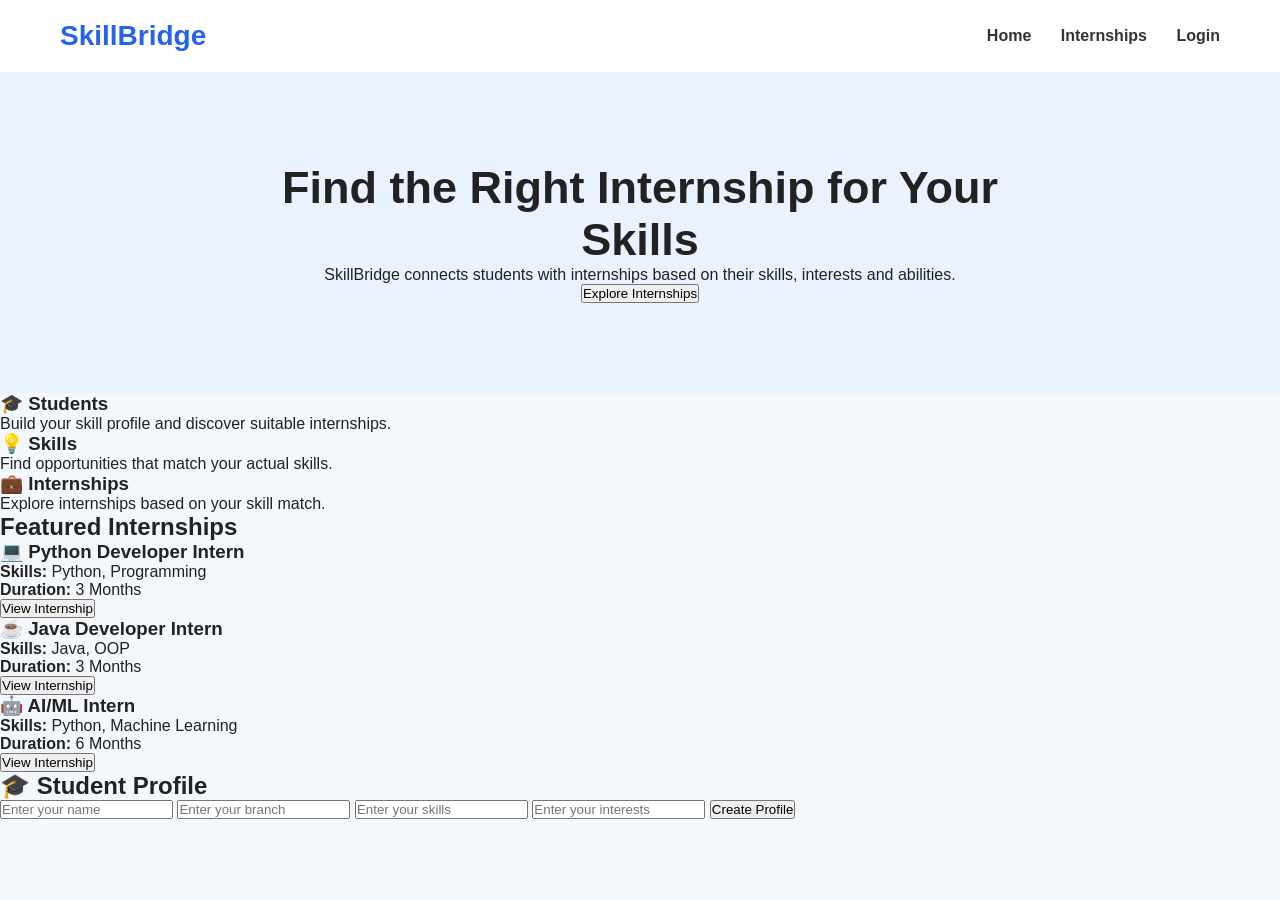
==== index.html @ 3b3c2ec1 "Move frontend files to root for Github Pages" ====
<!DOCTYPE html>
<html lang="en">
<head>
    <meta charset="UTF-8">
    <meta name="viewport" content="width=device-width, initial-scale=1.0">
    <title>SkillBridge</title>
    <link rel="stylesheet" href="style.css">
</head>

<body>

    <nav>
        <h2>SkillBridge</h2>

        <div>
            <a href="#">Home</a>
            <a href="#">Internships</a>
            <a href="#">Login</a>
        </div>
    </nav>

    <section class="hero">
        <h1>Find the Right Internship for Your Skills</h1>

        <p>
            SkillBridge connects students with internships
            based on their skills, interests and abilities.
        </p>

        <button id="findInternshipsBtn">Explore Internships</button>
    </section>

    <section class="features">

        <div class="card">
            <h3>🎓 Students</h3>
            <p>Build your skill profile and discover suitable internships.</p>
        </div>

        <div class="card">
            <h3>💡 Skills</h3>
            <p>Find opportunities that match your actual skills.</p>
        </div>

        <div class="card">
            <h3>💼 Internships</h3>
            <p>Explore internships based on your skill match.</p>
        </div>

    </section>
<section class="internships">

    <h2>Featured Internships</h2>

    <div class="internship-container">

        <div class="internship-card">
            <h3>💻 Python Developer Intern</h3>
            <p><strong>Skills:</strong> Python, Programming</p>
            <p><strong>Duration:</strong> 3 Months</p>
            <button>View Internship</button>
        </div>

        <div class="internship-card">
            <h3>☕ Java Developer Intern</h3>
            <p><strong>Skills:</strong> Java, OOP</p>
            <p><strong>Duration:</strong> 3 Months</p>
            <button>View Internship</button>
        </div>

        <div class="internship-card">
            <h3>🤖 AI/ML Intern</h3>
            <p><strong>Skills:</strong> Python, Machine Learning</p>
            <p><strong>Duration:</strong> 6 Months</p>
            <button>View Internship</button>
        </div>

    </div>

</section>
    <script src="script.js"></script>

</body>
</html>
<section class="student-profile">

    <h2>🎓 Student Profile</h2>

    <div class="profile-form">

        <input type="text" id="studentName" placeholder="Enter your name">

        <input type="text" id="studentBranch" placeholder="Enter your branch">

        <input type="text" id="studentSkills" placeholder="Enter your skills">

        <input type="text" id="studentInterest" placeholder="Enter your interests">

        <button id="createProfileBtn">Create Profile</button>

    </div>

</section>
---- style.css ----
* {
    margin: 0;
    padding: 0;
    box-sizing: border-box;
}

body {
    font-family: Arial, sans-serif;
    background: #f4f7fb;
    color: #222;
}

/* Navbar */
nav {
    display: flex;
    justify-content: space-between;
    align-items: center;
    padding: 20px 60px;
    background: white;
    box-shadow: 0 2px 8px rgba(0, 0, 0, 0.08);
}

nav h2 {
    color: #2563eb;
    font-size: 28px;
}

nav a {
    text-decoration: none;
    color: #333;
    margin-left: 25px;
    font-weight: bold;
}

/* Hero Section */
.hero {
    text-align: center;
    padding: 90px 20px;
    background: #eaf2ff;
}

.hero h1 {
    font-size: 45px;
    max-width: 800px;
    margin: auto;
    color: #1
    /* Internship Section */
.internships {
    padding: 60px 30px;
    text-align: center;
    background: white;
}

.internships h2 {
    font-size: 32px;
    margin-bottom: 35px;
    color: #1e3a8a;
}

.internship-container {
    display: flex;
    justify-content: center;
    gap: 25px;
    flex-wrap: wrap;
}

.internship-card {
    width: 300px;
    padding: 25px;
    background: #f4f7fb;
    border-radius: 12px;
    box-shadow: 0 4px 15px rgba(0, 0, 0, 0.08);
}

.internship-card h3 {
    margin-bottom: 15px;
}

.internship-card p {
    margin: 10px 0;
}
.student-profile {
    padding: 60px 20px;
    text-align: center;
    background: #eaf2ff;
}

.student-profile h2 {
    font-size: 32px;
    color: #1e3a8a;
    margin-bottom: 30px;
}

.profile-form {
    max-width: 500px;
    margin: auto;
    display: flex;
    flex-direction: column;
    gap: 15px;
}

.profile-form input {
    padding: 14px;
    border: 1px solid #ccc;
    border-radius: 8px;
    font-size: 16px;
}

.profile-form button {
    margin-top: 10px;
}
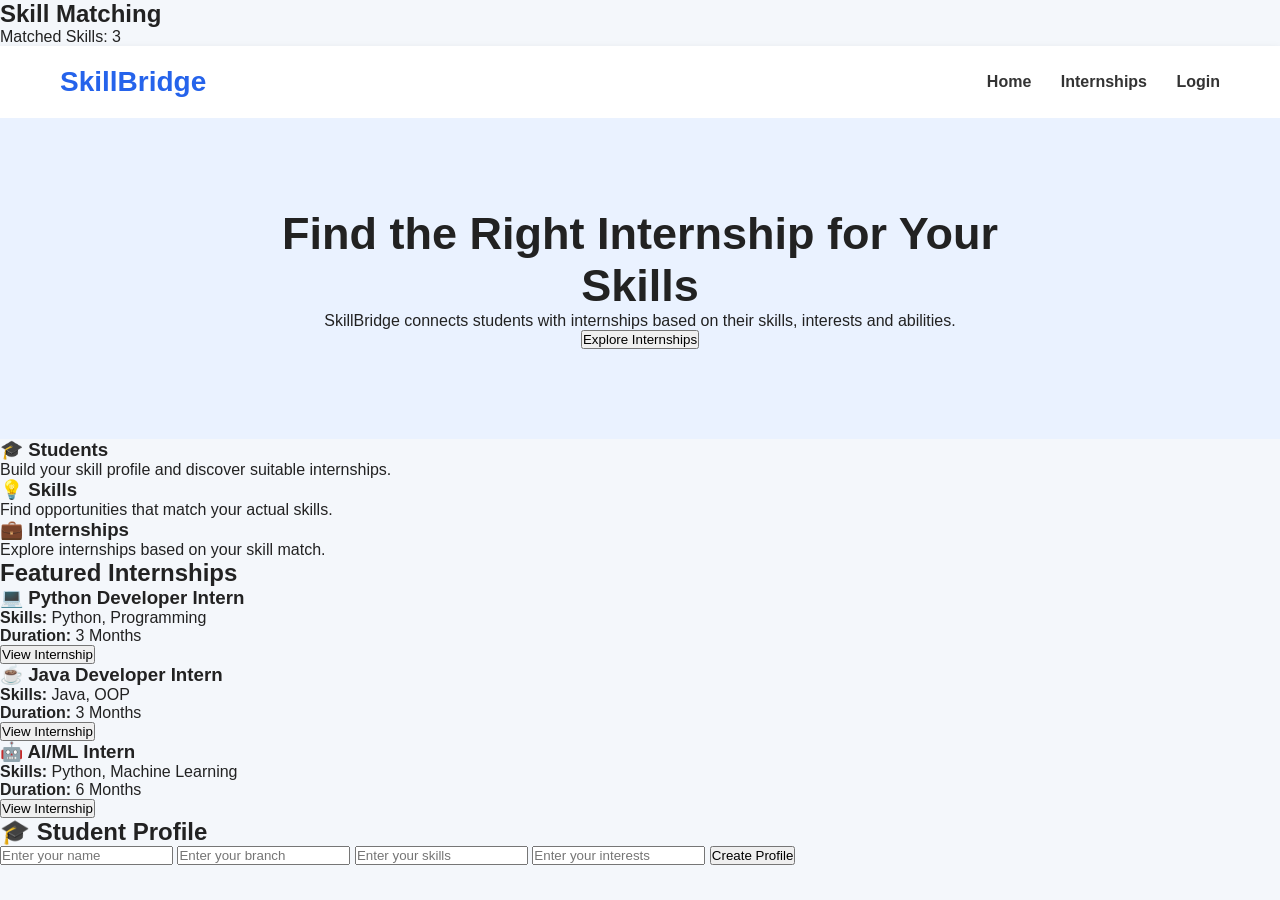
==== commit 44687e4e: "Add skill matching result" ====
--- a/index.html
+++ b/index.html
@@ -8,6 +8,8 @@
 </head>
 
 <body>
+    <h2>Skill Matching</h2>
+    <p id="skillResult"></p>
 
     <nav>
         <h2>SkillBridge</h2>
